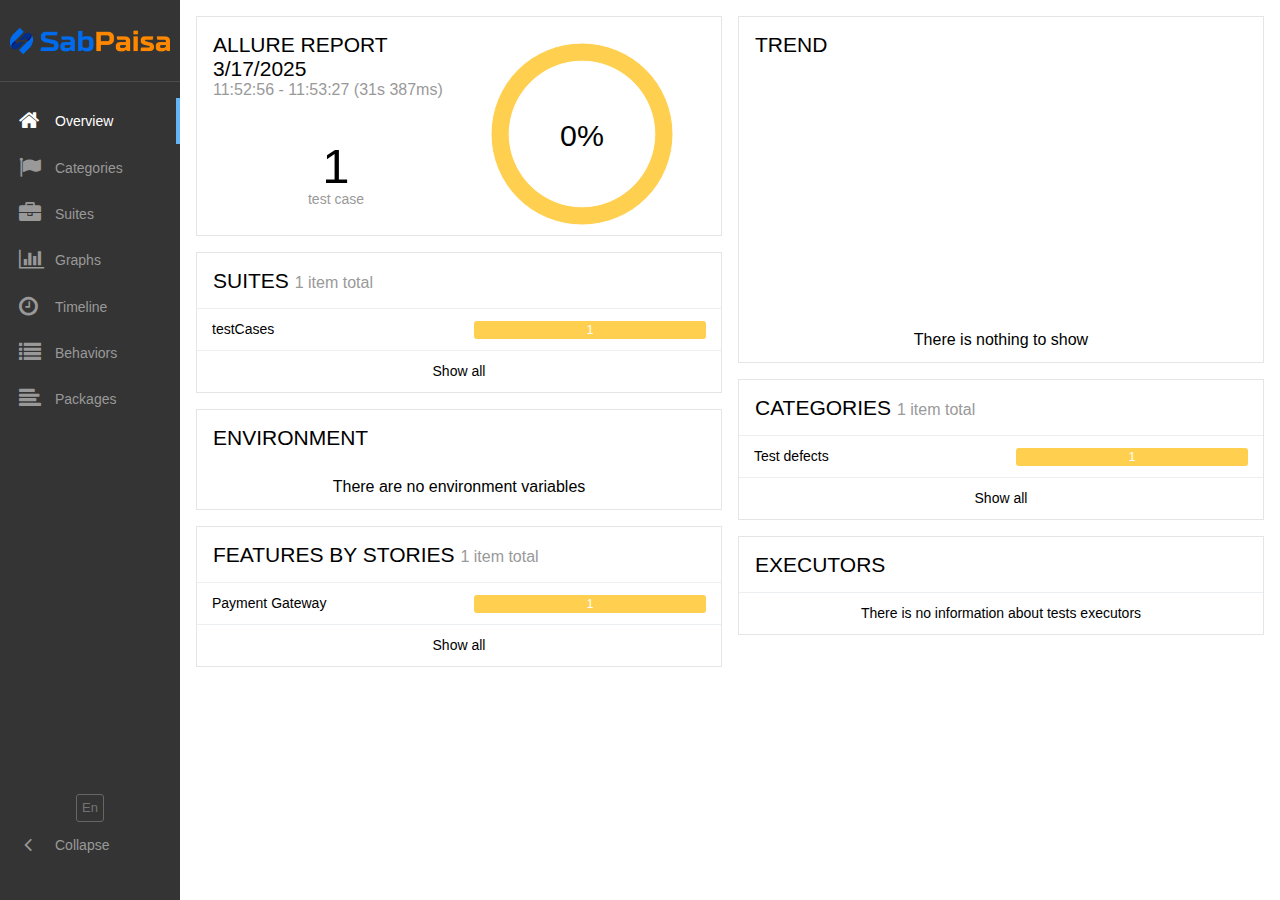
==== allure-report/index.html @ 9f5f8ef1 "first" ====
<!DOCTYPE html>
<html dir="ltr" lang="en">
<head>
    <meta charset="utf-8">
    <title>Allure Report</title>
    <link rel="icon" href="favicon.ico">
    <link rel="stylesheet" type="text/css" href="styles.css">
    <link rel="stylesheet" type="text/css" href="custom.css">
    <link rel="stylesheet" type="text/css" href="plugin/screen-diff/styles.css">
</head>
<body>
    <div id="alert"></div>
    <div id="content">
        <span class="spinner">
            <span class="spinner__circle"></span>
        </span>
    </div>
    <div id="popup"></div>
    <script src="app.js"></script>
    <script src="plugin/behaviors/index.js"></script>
    <script src="plugin/packages/index.js"></script>
    <script src="plugin/screen-diff/index.js"></script>
    <script async src="https://www.googletagmanager.com/gtag/js?id=G-FVWC4GKEYS"></script>
    <script>
        window.dataLayer = window.dataLayer || [];
        function gtag(){dataLayer.push(arguments);}
        gtag('js', new Date());
        gtag('config', 'G-FVWC4GKEYS', {
          'allureVersion': '2.30.0',
          'reportUuid': 'eeed0177-8e3a-404e-84a3-3c418c0fbb01',
          'single_file': false
        });
    </script>
</body>
</html>
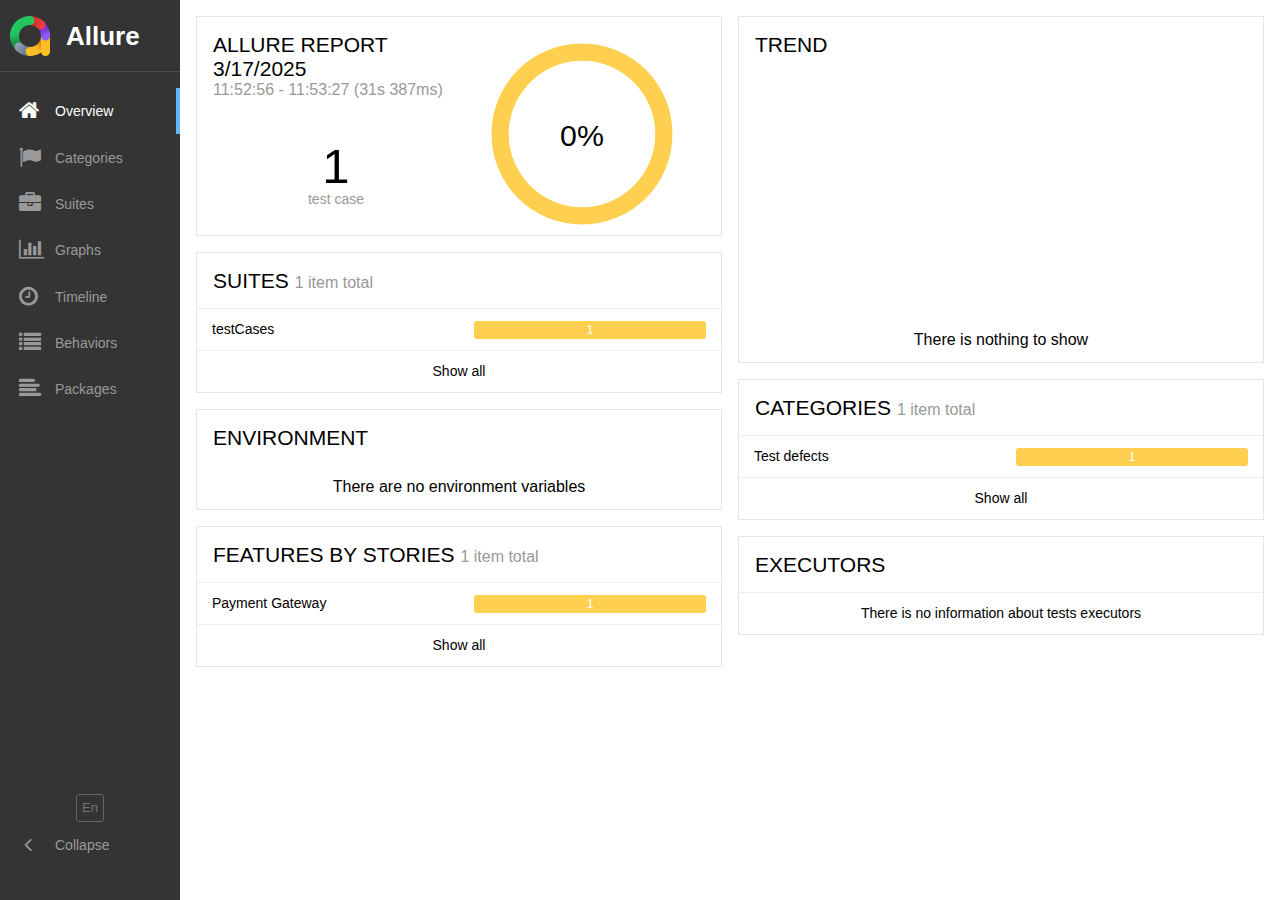
==== commit 7a844e50: "first" ====
--- a/allure-report/index.html
+++ b/allure-report/index.html
@@ -5,7 +5,6 @@
     <title>Allure Report</title>
     <link rel="icon" href="favicon.ico">
     <link rel="stylesheet" type="text/css" href="styles.css">
-    <link rel="stylesheet" type="text/css" href="custom.css">
     <link rel="stylesheet" type="text/css" href="plugin/screen-diff/styles.css">
 </head>
 <body>
@@ -27,7 +26,7 @@
         gtag('js', new Date());
         gtag('config', 'G-FVWC4GKEYS', {
           'allureVersion': '2.30.0',
-          'reportUuid': 'eeed0177-8e3a-404e-84a3-3c418c0fbb01',
+          'reportUuid': '639e897a-b318-4786-9adc-2eb3205f6c2d',
           'single_file': false
         });
     </script>
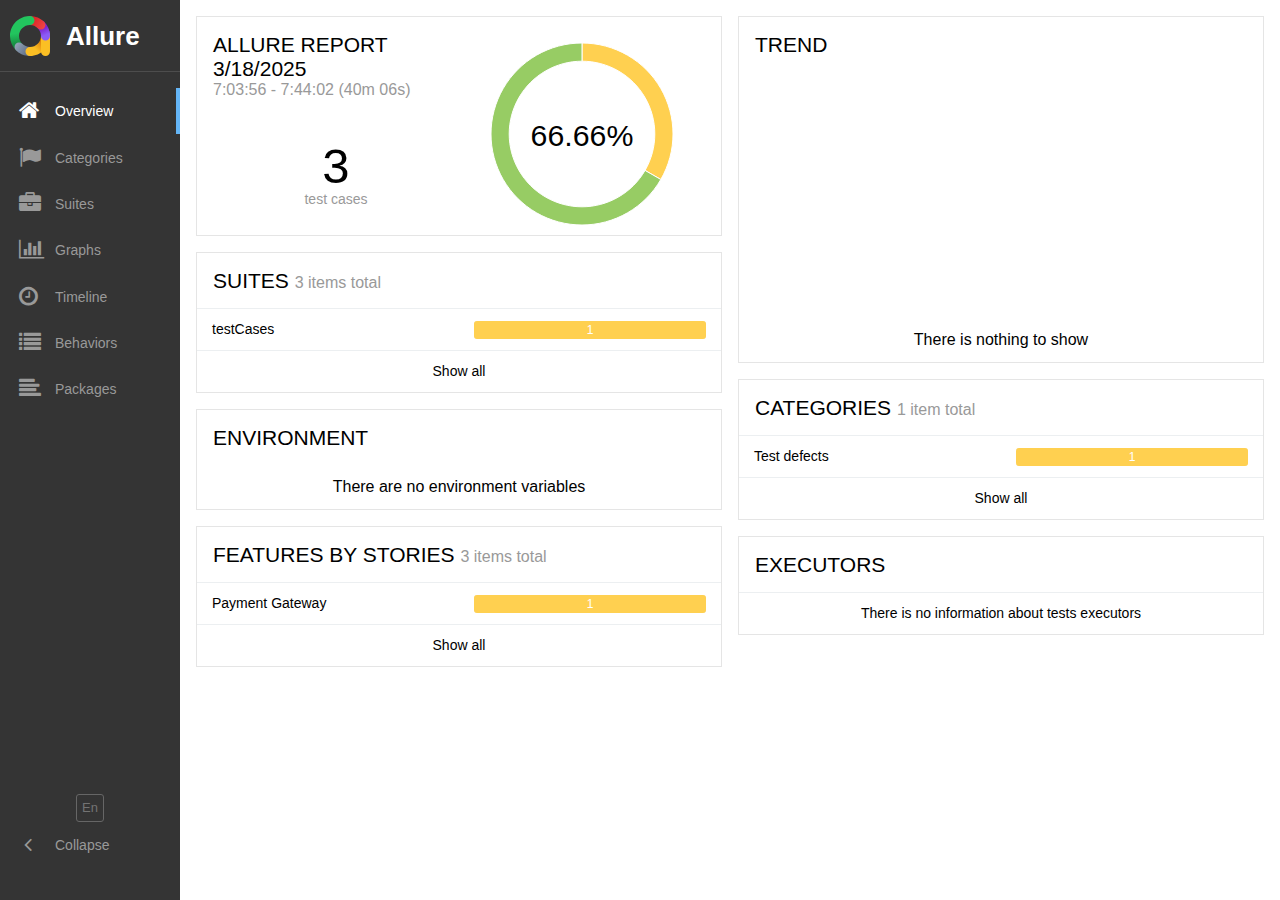
==== commit 5e2c6ddc: "first" ====
--- a/allure-report/index.html
+++ b/allure-report/index.html
@@ -26,7 +26,7 @@
         gtag('js', new Date());
         gtag('config', 'G-FVWC4GKEYS', {
           'allureVersion': '2.30.0',
-          'reportUuid': '639e897a-b318-4786-9adc-2eb3205f6c2d',
+          'reportUuid': '5333175e-968d-48aa-b745-880e7fafdd86',
           'single_file': false
         });
     </script>
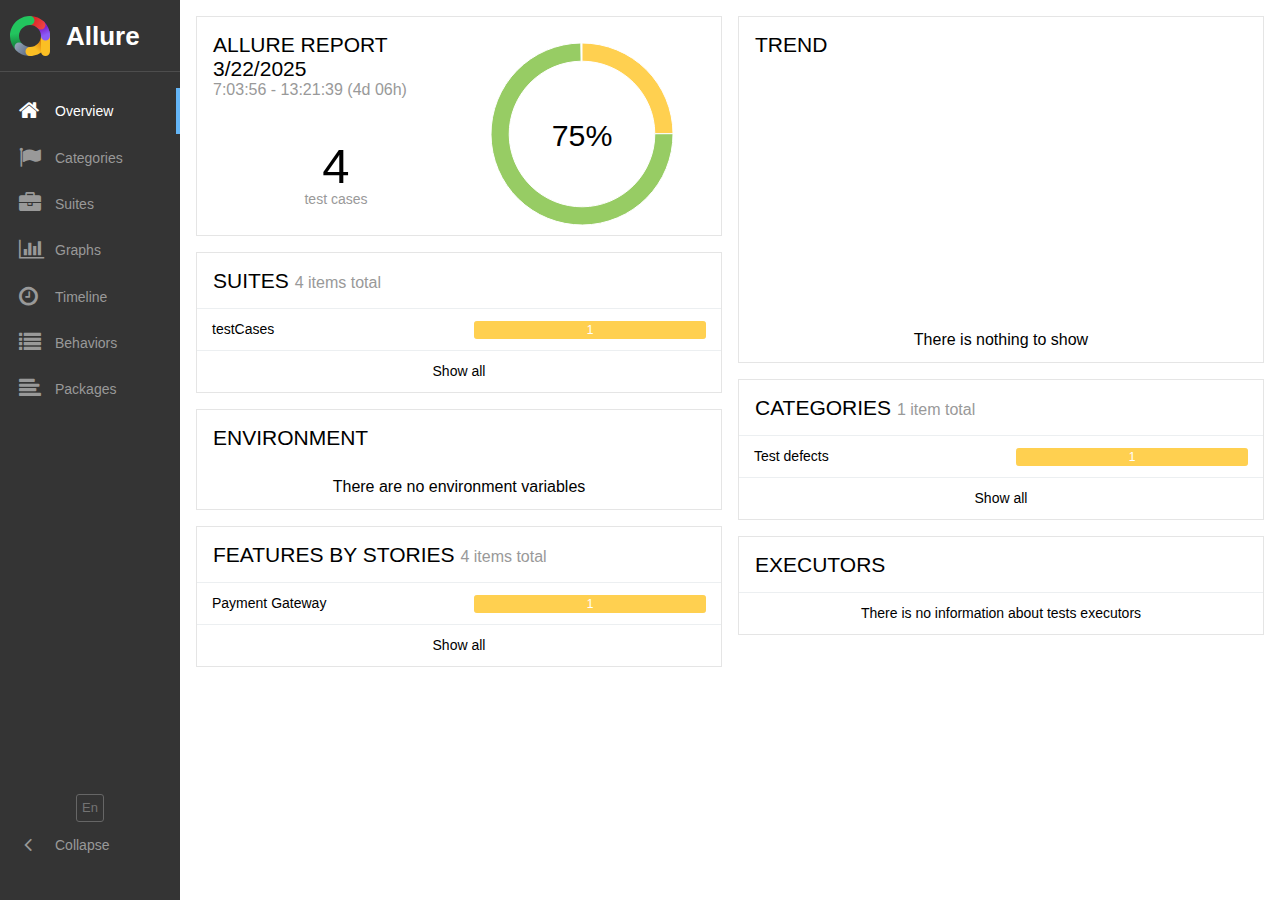
==== commit e9eafa6f: "first" ====
--- a/allure-report/index.html
+++ b/allure-report/index.html
@@ -26,7 +26,7 @@
         gtag('js', new Date());
         gtag('config', 'G-FVWC4GKEYS', {
           'allureVersion': '2.30.0',
-          'reportUuid': '5333175e-968d-48aa-b745-880e7fafdd86',
+          'reportUuid': 'c3ecf390-7ae0-41b7-a231-63cdd27975cc',
           'single_file': false
         });
     </script>
